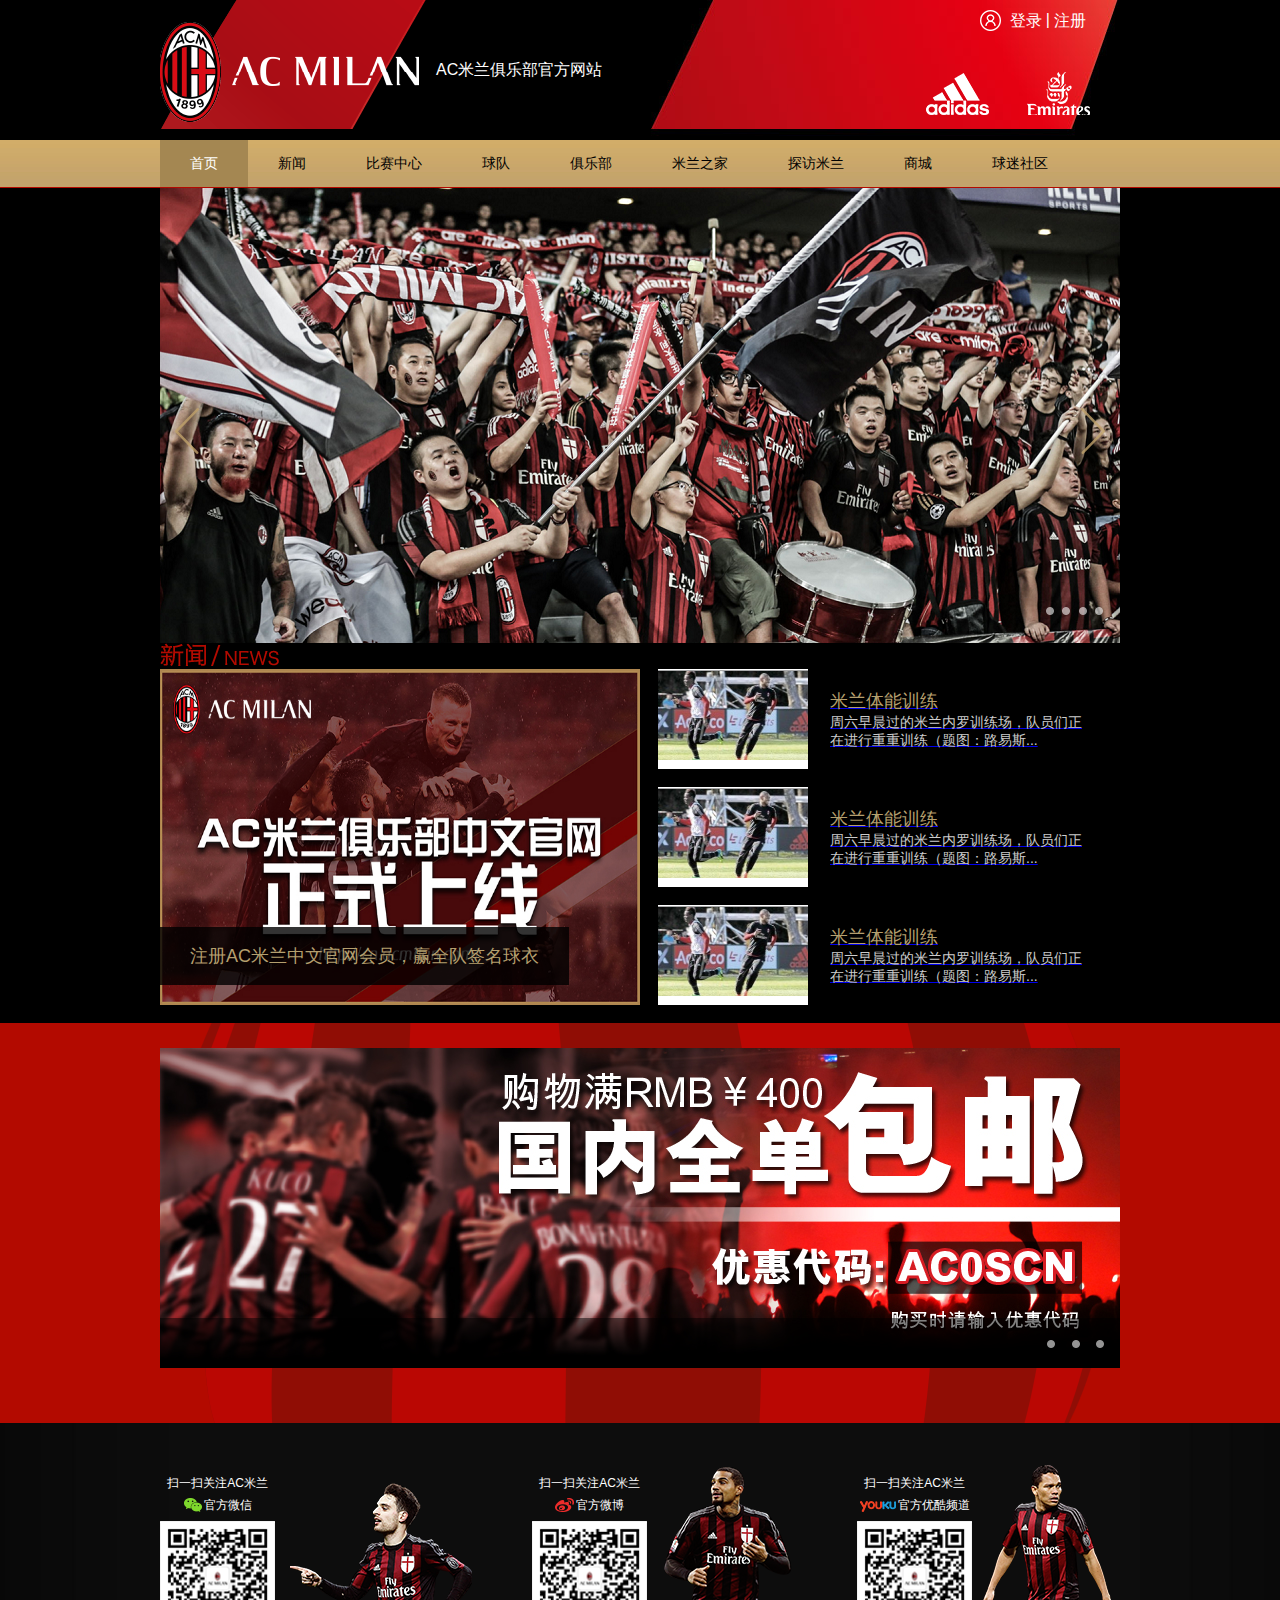
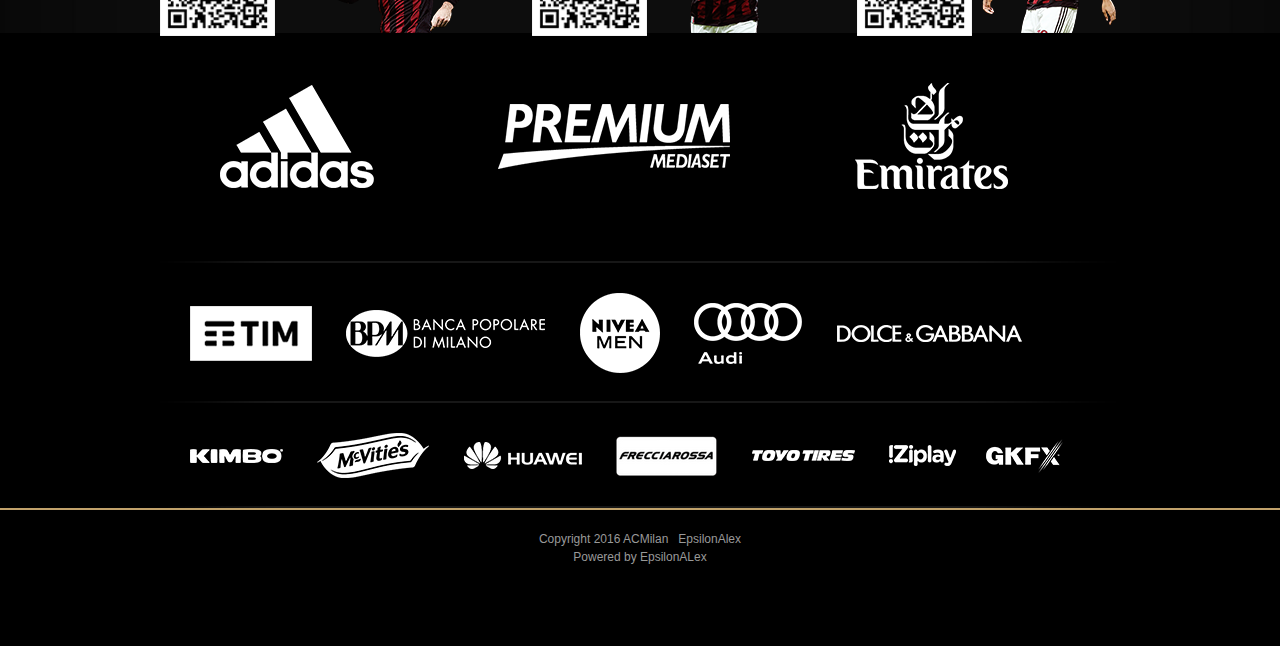
==== milanweb/index.html @ 21093e28 "米兰中文网" ====
<!DOCTYPE html>
<html lang="en">
    <head>
        <meta charset="utf-8">
        <link rel="stylesheet" href="css/reset.css" />
        <link rel="stylesheet" href="css/milan.css" />
        <script src="js/move.js" type="text/javascript"></script>
        <script src="js/milan.js" type="text/javascript" charset="utf-8" async defer></script>
        <script type="text/javascript">


        window.onload = function () {
            var container = document.getElementById('container');
            var list = document.getElementById('list');
            var buttons = document.getElementById('buttons').getElementsByTagName('span');
            var prev = document.getElementById('prev');
            var next = document.getElementById('next');
            var index = 1;
            var len = 4;
            var animated = false;
            var interval = 3000;
            var timer;


            function animate (offset) {
                if (offset == 0) {
                    return;
                }
                animated = true;
                var time = 300;
                var inteval = 10;
                var speed = offset/(time/inteval);
                var left = parseInt(list.style.left) + offset;

                var go = function (){
                    if ( (speed > 0 && parseInt(list.style.left) < left) || (speed < 0 && parseInt(list.style.left) > left)) {
                        list.style.left = parseInt(list.style.left) + speed + 'px';
                        setTimeout(go, inteval);
                    }
                    else {
                        list.style.left = left + 'px';
                        if(left>-200){
                            list.style.left = -960 * len + 'px';
                        }
                        if(left<(-960 * len)) {
                            list.style.left = '-960px';
                        }
                        animated = false;
                    }
                }
                go();
            }

            function showButton() {
                for (var i = 0; i < buttons.length ; i++) {
                    if( buttons[i].className == 'on'){
                        buttons[i].className = '';
                        break;
                    }
                }
                buttons[index - 1].className = 'on';
            }

            function play() {
                timer = setTimeout(function () {
                    next.onclick();
                    play();
                }, interval);
            }
            function stop() {
                clearTimeout(timer);
            }

            next.onclick = function () {
                if (animated) {
                    return;
                }
                if (index == 4) {
                    index = 1;
                }
                else {
                    index += 1;
                }
                animate(-960);
                showButton();
            }
            prev.onclick = function () {
                if (animated) {
                    return;
                }
                if (index == 1) {
                    index = 4;
                }
                else {
                    index -= 1;
                }
                animate(960);
                showButton();
            }

            for (var i = 0; i < buttons.length; i++) {
                buttons[i].onclick = function () {
                    if (animated) {
                        return;
                    }
                    if(this.className == 'on') {
                        return;
                    }
                    var myIndex = parseInt(this.getAttribute('index'));
                    var offset = -960 * (myIndex - index);

                    animate(offset);
                    index = myIndex;
                    showButton();
                }
            }

            container.onmouseover = stop;
            container.onmouseout = play;

            play();

        }

        </script>
    </head>
    <body>
        <div class="header">
            <div class="main-wrapper">
                <div class="logo"></div>
                <p>AC米兰俱乐部官方网站</p>
                <div class="login-wrap">
                    <i></i>
                    <span class="js-username"><a href="login.html">登录</a><span>|</span><a href="register.html">注册</a></span>
                </div>
                <div class="a-area">
                    <a href="#" class="adidas"></a>
                    <a href="#" class="emirates"></a>
                </div>
            </div>
        </div>
        <div class="nav">
            <div class="main-wrapper">
                <ul class="js-ul">
                    <li class="js-li"><a href="#" class="active">首页</a></li>
                    <li class="js-li"><a href="#">新闻</a></li>
                    <li class="js-li"><a href="#">比赛中心</a></li>
                    <li class="js-li"><a href="#">球队</a></li>
                    <li class="js-li"><a href="#">俱乐部</a></li>
                    <li class="js-li"><a href="#">米兰之家</a></li>
                    <li class="js-li"><a href="#">探访米兰</a></li>
                    <li class="js-li"><a href="#">商城</a></li>
                    <li class="js-li"><a href="#">球迷社区</a></li>

                </ul>
            </div>
        </div>
        <div class="main-wrapper">
            <div class="slide-wrap" id="container">
                <div id="list" class="slide-list" style="left:0px">
                    <img src="image/milannews.png" alt="" />
                    <img src="image/milannews2.png" alt="" />
                    <img src="image/milannews3.png" alt="" />
                    <img src="image/milannews4.png" alt="" />
                    <img src="image/milannews.png" alt="" />
                    <img src="image/milannews2.png" alt="" />
                </div>
                <div class="slide-dot" id="buttons">
                    <span index="1"></span>
                    <span index="2"></span>
                    <span index="3"></span>
                    <span index="4"></span>
                </div>
                <a href="javascript:;" class="slide-btn prev-btn" id="prev"></a>
                <a href="javascript:;" class="slide-btn next-btn" id="next"></a>
            </div>
        </div>

        <div class="main-news main-wrapper">
            <img src="image/news_title.png" alt="新闻" width="119" />
            <div class="news-directory">
                <a href="#">
                    <div class="news-big">
                        <img src="image/milanclub.png" alt="milanweb" width="480" height="336" />
                        <div class="big-title">注册AC米兰中文官网会员，赢全队签名球衣</div>
                    </div>
                </a>
                <ul class="news-littles">
                    <a href="#">
                        <li><img src="image/news_little.png" width="150" height="100" alt="" />
                            <div class="little-word">
                                <div class="little-title">米兰体能训练</div>
                                <div class="little-info">周六早晨过的米兰内罗训练场，队员们正在进行重重训练（题图：路易斯...</div>
                            </div>
                        </li>
                    </a>
                    <a href="#">
                        <li><img src="image/news_little.png" width="150" height="100" alt="" />
                            <div class="little-word">
                                <div class="little-title">米兰体能训练</div>
                                <div class="little-info">周六早晨过的米兰内罗训练场，队员们正在进行重重训练（题图：路易斯...</div>
                            </div>
                        </li>
                    </a>
                     <a href="#">
                        <li><img src="image/news_little.png" width="150" height="100" alt="" />
                            <div class="little-word">
                                <div class="little-title">米兰体能训练</div>
                                <div class="little-info">周六早晨过的米兰内罗训练场，队员们正在进行重重训练（题图：路易斯...</div>
                            </div>
                        </li>
                    </a>
                </ul>
            </div>
        </div>
        <div class="main-content">
            <div class="main-wrapper">
                <div class="slide-wrap" id="container-shop">
                    <div class="slide-list" id="shop-list">
                        <img src="image/shop2.jpeg" alt="" />
                        <img src="image/shop3.jpg" alt="" />
                        <img src="image/shop2.jpeg" alt="" />
                    </div>
                    <div class="slide-dot" id="shop-buttons">
                        <span></span>
                        <span></span>
                        <span></span>
                    </div>
                </div>
            </div>

        </div>
        <div class="footer">
            <div class="sponsor-wrapper">
                <div class="main-wrapper">
                    <div class="qrcode-list">
                        <div class="qrcode-item qrcode-item1"><div class="qrcode-con"><p>扫一扫关注AC米兰</p><p><i></i><span>官方微信</span></p><img src="image/qrcode1.png" alt="" /></div></div>
                        <div class="qrcode-item qrcode-item2"><div class="qrcode-con"><p>扫一扫关注AC米兰</p><p><i></i><span>官方微博</span></p><img src="image/qrcode1.png" alt="" /></div></div>
                        <div class="qrcode-item qrcode-item3"><div class="qrcode-con"><p>扫一扫关注AC米兰</p><p><i></i><span>官方优酷频道</span></p><img src="image/qrcode1.png" alt="" /></div></div>
                    </div>
                    <div class="main-sponsor">
                        <a href="#"><img src="image/sponsor1.png" alt="" /></a>
                        <a href="#"><img src="image/sponsor2.png" alt="" /></a>
                        <a href="#"><img src="image/sponsor3.png" alt="" /></a>
                    </div>
                    <ul class="sponsor-list">
                        <li>
                            <a href=""><img src="image/sponsor4.png" alt="" class="first-item" /></a>
                            <a href=""><img src="image/sponsor5.png" alt="" /></a>
                            <a href=""><img src="image/sponsor6.png" alt="" /></a>
                            <a href=""><img src="image/sponsor7.png" alt="" /></a>
                            <a href=""><img src="image/sponsor8.png" alt="" /></a>

                        </li>
                        <li class="last-item">
                            <a href=""><img src="image/sponsor9.png" alt="" class="first-item"/></a>
                            <a href=""><img src="image/sponsor10.png" alt="" /></a>
                            <a href=""><img src="image/sponsor11.png" alt="" /></a>
                            <a href=""><img src="image/sponsor12.png" alt="" /></a>
                            <a href=""><img src="image/sponsor13.png" alt="" /></a>
                            <a href=""><img src="image/sponsor14.png" alt="" /></a><a href=""><img src="image/sponsor15.png" alt="" /></a>
                        </li>
                    </ul>
                </div>
            </div>
            <div class="copyright">
                <p>Copyright 2016 ACMilan &nbsp; EpsilonAlex</p>
                <p>Powered by EpsilonALex</p>
            </div>
        </div>
    </body>
</html>
---- milanweb/css/milan.css ----
* @Author: epsilon
* @Date:   2016-03-23 16:24:56
* @Last Modified by:   anchen
* @Last Modified time: 2016-04-05 09:32:47
*/
/*header头部区域*/

.header {
    background: #000;
    height: 140px;
}
.main-wrapper {
    width: 960px;
    margin: 0 auto;
}
.header .main-wrapper {
    height: 140px;
    background:url(../image/header-bg.jpg) top right no-repeat;
}
.header .logo {
    height: 140px;
    width: 266px;
    float: left;
    background: url(../image/logo.png);
}
.header p {
    float: left;
    font-size: 16px;
    line-height: 140px;
    margin-left: 10px;
    color: #fff;
}
.header .login-wrap {
    float:right;
    margin: 10px 30px 0 0;
    color: #fff;
}
.header .login-wrap i {
    display: inline-block;
    vertical-align: middle;
    height: 21px;
    width: 21px;
    background: url(../image/user-icon.png) 0 0 no-repeat;
}
.header .login-wrap span {
    margin: 0 4px;
}
.header .login-wrap span a {
    color: #fff;
    text-decoration: none;
    vertical-align: middle;
}
.header .a-area {
    float: right;
    margin: 40px 0 0 30px;
    width: 400px;
    display: block;
    text-align: right;
}
.header .a-area .adidas {

    margin: 0 34px 0 0;
    display: inline-block;
    width:63px ;
    height: 44px;
    background: url(../image/adidas.png) 0 2px no-repeat;
}
.header .a-area .emirates {
    margin: 0 30px 0 0;
    display: inline-block;
    width: 63px;
    height: 44px;
    background: url(../image/emirates.png) 0 1px no-repeat;
}
/*导航栏*/
.nav {
    height: 47px;
    border-bottom: 1px solid #b30a00;
    background: url(../image/nav-bg.jpg) 0 0 repeat-x;
}
ul {
    list-style: none;
}
.nav ul li {
    float: left;
}
.nav ul li a.active {
    color: #fff;
    background: #a48752;
}
.nav ul li a {
    display: block;
    height:47px;
    line-height: 47px;
    padding: 0 30px;
    font-size: 14px;
    text-decoration: none;
    color: #000;
}
.nav ul li a:hover {
    color: #fff;
    background: #a48752;
}



.main-news .news-directory .news-big {
    float: left;
    width: 480px;
    height: 336px;
    position: relative;
}
a img {
    display: block;
}
.main-news .news-directory .news-big .big-title {
    font-size: 18px;
    color: #b49f6e;
    padding: 20px 30px;
    background-color: rgba(0, 0, 0, 0.8);
    position: absolute;
    z-index: 1;
    left: 0;
    bottom: 20px;
}
.main-news .news-directory .news-littles {
    margin-left: 498px;
    overflow: hidden;
}
li {
    display: list-item;
    text-align: -webkit-match-parent;
}
.main-news .news-directory .news-littles li {
    margin-bottom: 18px;
}
.main-news .news-directory .news-littles li img {
    float: left;
    display: block;
}
.main-news .news-directory .news-littles li .little-word {
    height: 100px ;
    margin: 0 30px 0 172px;
}
.main-news .news-directory .news-littles li .little-word .little-title {
    padding-top: 20px;
    color: #b49f6e;
    font-size: 18px;
    line-height: 24px;
    height: 24px;
    overflow: hidden;
}
.main-news .news-directory .news-littles li .little-word .little-info {
    word-wrap: break-word;
    margin-bottom: 20px;
    color: #ccc;
    font-size: 14px;
    line-height: 18px;
    height: 36px;
    overflow: hidden;
}
.footer {
    background: url(../image/qrcode-bg.jpg) top center no-repeat;
}
.footer .sponsor-wrapper {
    border-bottom: 2px solid #c1a26b;
}
.footer .sponsor-wrapper .qrcode-list {
    margin-bottom: 50px;
    padding-top: 40px;
}
.footer .qrcode-list .qrcode-item.qrcode-item1 {
    width: 312px;
    margin-right: 60px;
    background-image: url(../image/qrcode-player1.png) ;
}
.footer .qrcode-list .qrcode-item.qrcode-item2 {
    width: 260px;
    margin-right: 65px;
    background-image: url(../image/qrcode-player2.png);
}
.footer .qrcode-list .qrcode-item.qrcode-item3 {
    width: 260px;
    background-image: url(../image/qrcode-player3.png);
}
.footer .qrcode-list .qrcode-item {
    float: left;
    background-position: right bottom;
    background-repeat: no-repeat;
    height: 170px;
}
.footer .qrcode-list .qrcode-item .qrcode-con {
    width: 115px;
    padding-right: 10px;
    padding-top: 10px;
    color: #fff;
    font-size: 12px;
}
.footer .qrcode-list .qrcode-item .qrcode-con p {
    text-align: center;
    line-height: 1.8;
}
.footer .qrcode-list .qrcode-item .qrcode-con p i {
    display: inline-block;
    vertical-align: middle;
    background: url(../image/spirit-icon.png) 0 0 no-repeat;
    margin-right: 2px;
}
.footer .qrcode-list .qrcode-item.qrcode-item1 .qrcode-con p i {
    width: 18px;
    height: 14px;
    background-position: 0 0;
}
.footer .qrcode-list .qrcode-item.qrcode-item2 .qrcode-con p i {
    width: 19px;
    height: 14px;
    background-position: 0 -19px;
}
.footer .qrcode-list .qrcode-item.qrcode-item3 .qrcode-con p i {
    width: 36px;
    height: 13px;
    background-position: 0 -37px;
}
.footer .qrcode-list .qrcode-item .qrcode-con img {
    display: block;
    width: 115px;
    height: 115px;
    margin-top: 5px;
}
.footer .main-sponsor {
    height: 150px;
    background: url(../image/bottom-line.png) bottom center no-repeat;
    padding-top: 170px;
    padding-bottom: 30px;

}
.footer .main-sponsor img {
    vertical-align: middle;
    margin:0 60px;
    display: inline-block;
}
.footer .sponsor-list li {
    background: url(../image/bottom-line.png) bottom center no-repeat;
    padding: 30px;
}
.footer .sponsor-list li img.first-item {
    margin-left: 0;
}
.footer .sponsor-list li img {
    vertical-align: middle;
    margin: 0 15px;
    display: inline-block;
}
.footer .copyright {
    text-align: center;
    padding: 20px 0 80px;
}
.footer .copyright p {
    color: #999;
    font-size: 12px;
    line-height: 18px;
}

.main-content {
    background: #b30a00;
}
.main-content .main-wrapper {
    padding: 25px 0;
    height: 350px;
    background: url(../image/main-bg.png) center center no-repeat;
}
.main-content .main-wrapper .slide-wrap {
    position: relative;
    height: 320px;
    overflow: hidden;
}
.main-content .main-wrapper .slide-wrap .slide-list {
    position: absolute;
    width: 999em;
    left:  0;
    top: 0;
    height: 320px;
}
.main-content .main-wrapper .slide-wrap img {
    float: left;
}

.main-content .main-wrapper .slide-wrap .slide-dot {
    position: absolute;
    width: 950px;
    height: 50px;
    left: 0;
    bottom: 0;
    padding-right: 10px;
    background-color: rgba(0,0,0,0.5);
    color: #fff;
    font-size: 16px;
    line-height: 50px;
    text-align: right;
}
.main-content .main-wrapper .slide-wrap span {
    display: inline-block;
    width: 8px;
    height: 8px;
    background: url(../image/spirit.png) 0 -46px no-repeat;
    margin: 0 6px;
    cursor: pointer;
}




.main-wrapper {
    width: 960px;
    margin: 0 auto;
}
.slide-wrap {
    height: 455px;
    width: 960px;
    overflow:hidden;
    position: relative;
}
.slide-wrap .slide-list {
    position: absolute;
    width: 999em;
    height:455px;
}
.slide-wrap .slide-list img {
    float: left;
}
.slide-wrap .slide-dot {
    position: absolute;
    bottom: 25px;
    right: 15px;
}
.slide-wrap .slide-dot span {
    display: inline-block;
    width: 8px;
    height: 8px;
    background: url(../image/spirit.png) 0 -46px no-repeat;
    margin: 0 2px;
    cursor: pointer;
}
.slide-wrap .slide-btn {
    position: absolute;
    display: block;
    width: 24px;
    height: 46px;
    background: url(../image/spirit.png) 0 0 no-repeat;
    top: 220px;
    cursor: pointer;
    z-index: 2;
}
.slide-wrap .slide-btn.next-btn {
    right: 15px;
    background-position: -25px 0;
}
.slide-wrap .slide-btn.prev-btn {
    left: 15px;
}

#buttons .on {
    background-position: -9px -46px;
}
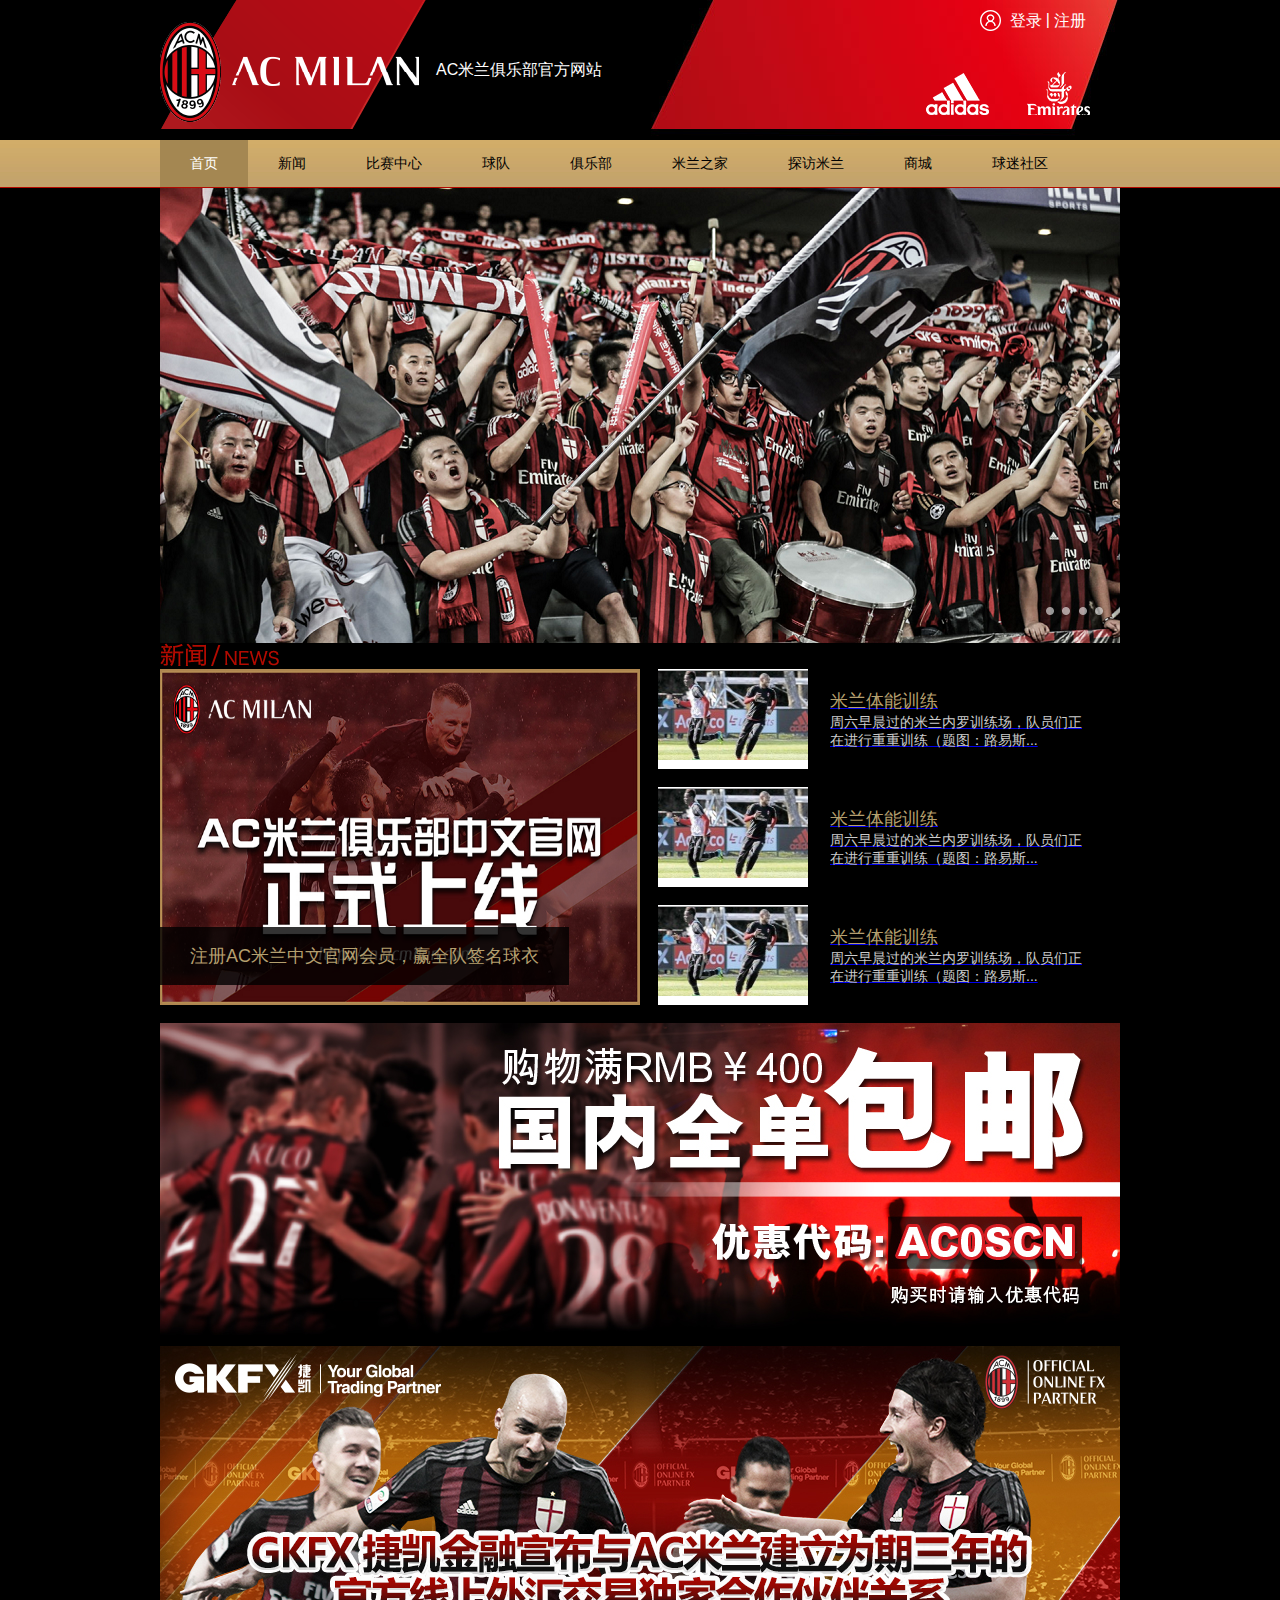
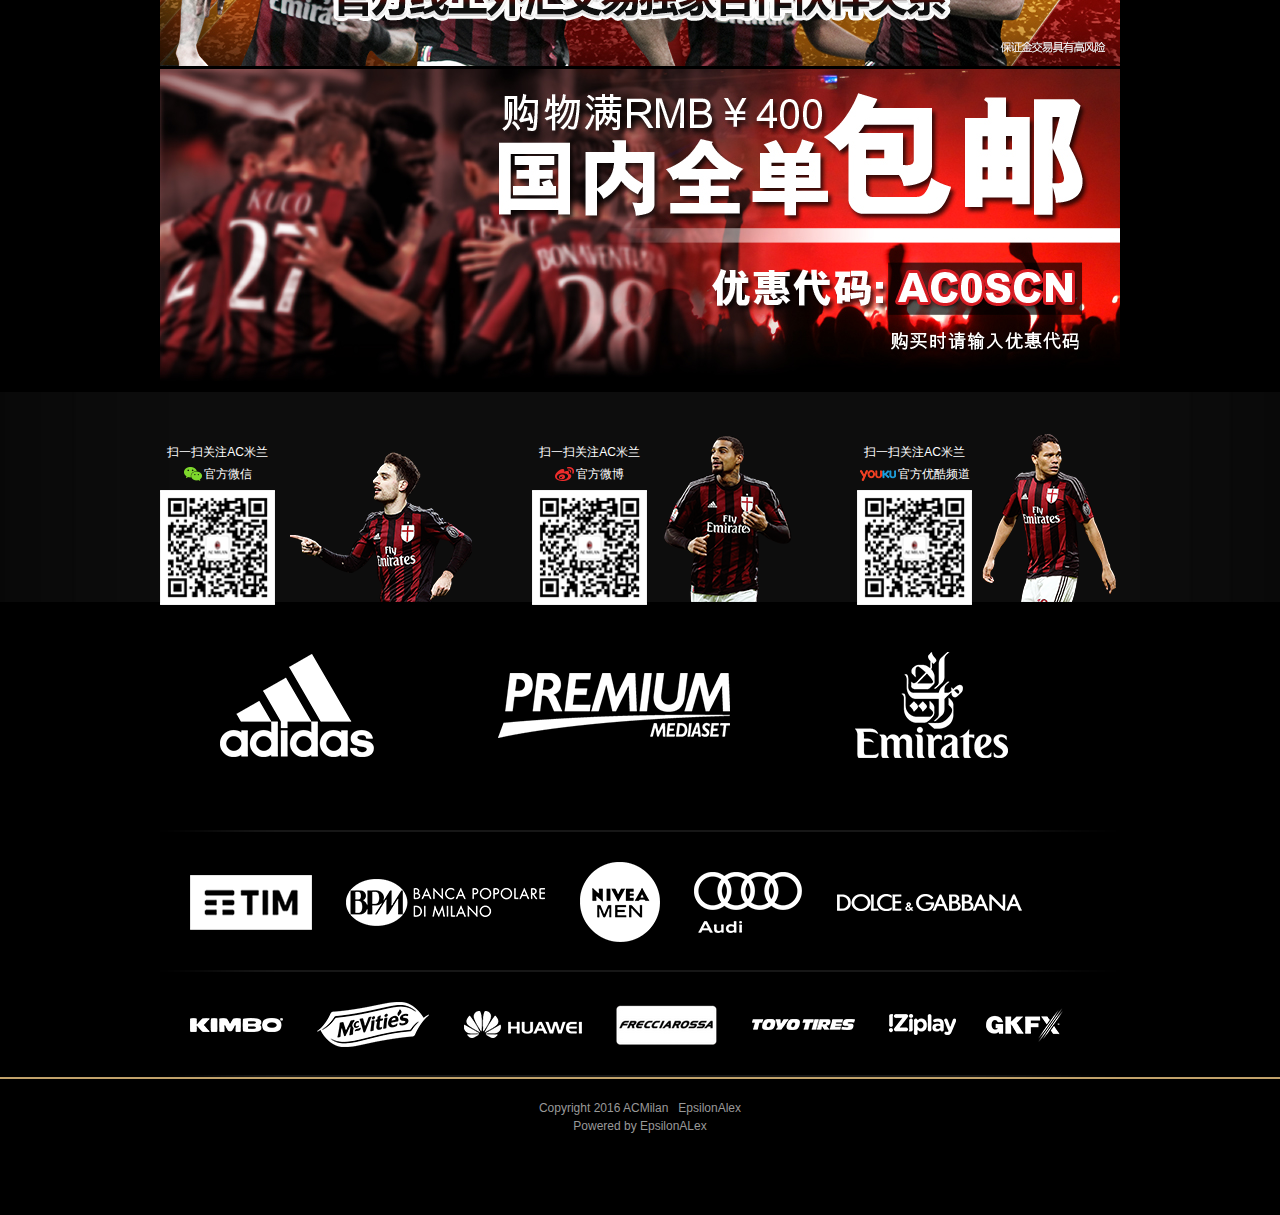
==== commit 3e62b74e: "resume" ====
--- a/milanweb/index.html
+++ b/milanweb/index.html
@@ -4,6 +4,9 @@
         <meta charset="utf-8">
         <link rel="stylesheet" href="css/reset.css" />
         <link rel="stylesheet" href="css/milan.css" />
+        <!-- <link rel="stylesheet" href="css/bootstrap.min.css" /> -->
+        <script src='js/jquery-2.2.1.min.js'></script>
+        <script src='js/bootstrap.min.js'></script>
         <script src="js/move.js" type="text/javascript"></script>
         <script src="js/milan.js" type="text/javascript" charset="utf-8" async defer></script>
         <script type="text/javascript">
@@ -142,7 +145,7 @@
         <div class="nav">
             <div class="main-wrapper">
                 <ul class="js-ul">
-                    <li class="js-li"><a href="#" class="active">首页</a></li>
+                    <li class="js-li"><a href="index.html" class="active">首页</a></li>
                     <li class="js-li"><a href="#">新闻</a></li>
                     <li class="js-li"><a href="#">比赛中心</a></li>
                     <li class="js-li"><a href="#">球队</a></li>
@@ -155,6 +158,7 @@
                 </ul>
             </div>
         </div>
+
         <div class="main-wrapper">
             <div class="slide-wrap" id="container">
                 <div id="list" class="slide-list" style="left:0px">
@@ -213,23 +217,48 @@
                 </ul>
             </div>
         </div>
-        <div class="main-content">
-            <div class="main-wrapper">
-                <div class="slide-wrap" id="container-shop">
-                    <div class="slide-list" id="shop-list">
-                        <img src="image/shop2.jpeg" alt="" />
-                        <img src="image/shop3.jpg" alt="" />
-                        <img src="image/shop2.jpeg" alt="" />
-                    </div>
-                    <div class="slide-dot" id="shop-buttons">
-                        <span></span>
-                        <span></span>
-                        <span></span>
-                    </div>
-                </div>
-            </div>
-
-        </div>
+    <div class="main-wrapper">
+            <div id="carousel-example-generic" class="carousel slide" data-ride="carousel">
+  <!-- Indicators -->
+                <ol class="carousel-indicators">
+                    <li data-target="#carousel-example-generic" data-slide-to="0" class="active"></li>
+                    <li data-target="#carousel-example-generic" data-slide-to="1"></li>
+                    <li data-target="#carousel-example-generic" data-slide-to="2"></li>
+                </ol>
+
+  <!-- Wrapper for slides -->
+                <div class="carousel-inner" role="listbox">
+                    <div class="item active">
+                        <img src="image/shop2.jpeg" alt="">
+                        <div class="carousel-caption">
+                        </div>
+                    </div>
+                    <div class="item">
+                        <img src="image/shop3.jpg" alt="">
+                        <div class="carousel-caption">
+                        </div>
+                    </div>
+                    <div class="item">
+                        <img src="image/shop2.jpeg" alt="">
+                        <div class="carousel-caption">
+                        </div>
+                    </div>
+                </div>
+
+  <!-- Controls -->
+<!--                 <a class="left carousel-control" href="#carousel-example-generic" role="button" data-slide="prev">
+                    <span class="glyphicon glyphicon-chevron-left" aria-hidden="true"></span>
+                    <span class="sr-only">Previous</span>
+                </a>
+                <a class="right carousel-control" href="#carousel-example-generic" role="button" data-slide="next">
+                    <span class="glyphicon glyphicon-chevron-right" aria-hidden="true"></span>
+                    <span class="sr-only">Next</span>
+                </a> -->
+            </div>
+        </div>
+
+
+
         <div class="footer">
             <div class="sponsor-wrapper">
                 <div class="main-wrapper">
--- a/milanweb/css/milan.css
+++ b/milanweb/css/milan.css
@@ -2,7 +2,7 @@
 * @Author: epsilon
 * @Date:   2016-03-23 16:24:56
 * @Last Modified by:   anchen
-* @Last Modified time: 2016-04-05 09:32:47
+* @Last Modified time: 2016-04-07 15:16:01
 */
 /*header头部区域*/
 
@@ -102,7 +102,6 @@
     color: #fff;
     background: #a48752;
 }
-
 
 
 .main-news .news-directory .news-big {
